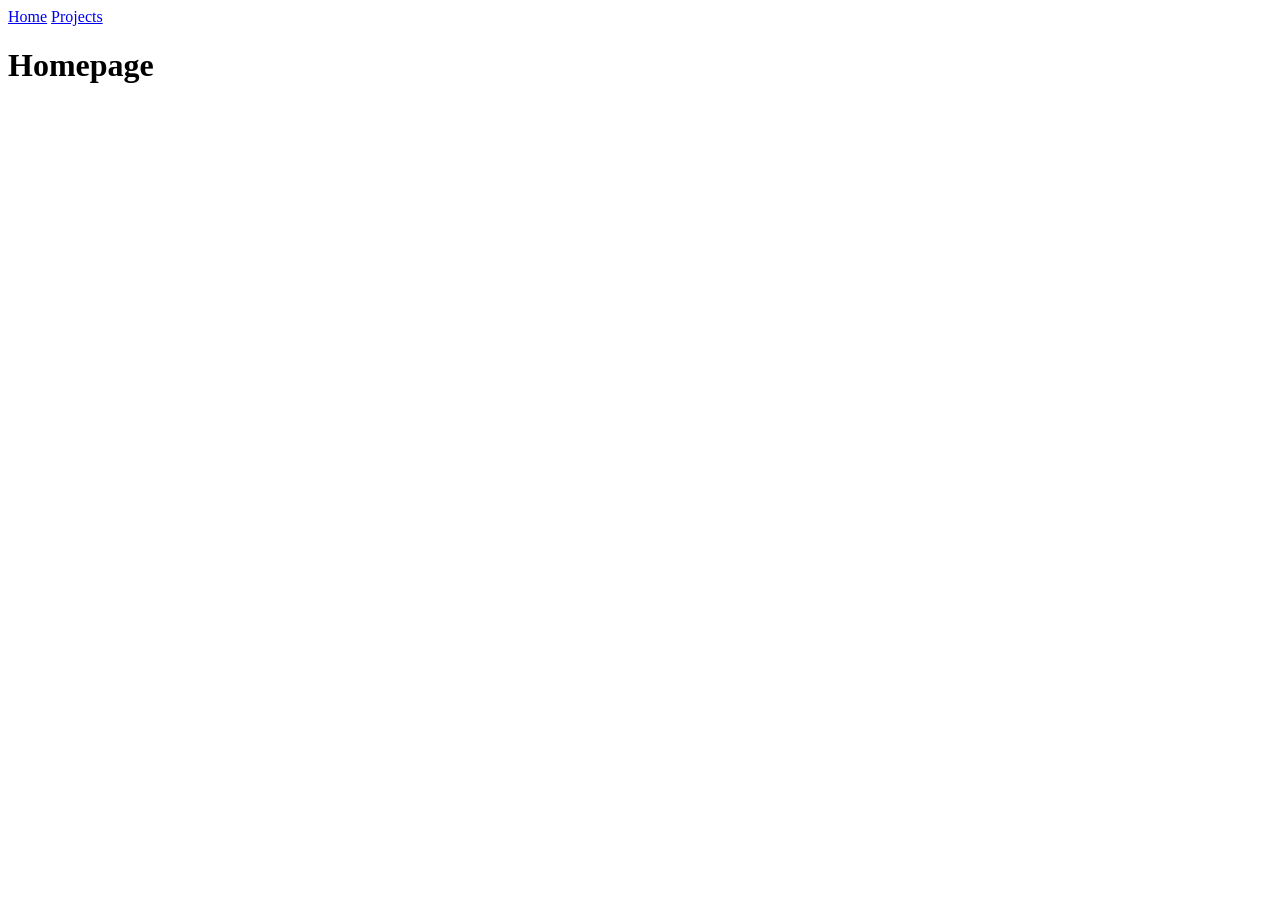
==== index.html @ c61e8383 "initial commit" ====
<!DOCTYPE html>
<html lang="en">
<head>
    <meta charset="UTF-8">
    <meta name="viewport" content="width=device-width, initial-scale=1.0">
    <title>Home</title>
</head>
<body>
    <header>
        <nav>
            <a href="#">Home</a>
            <a href="html/projects.html">Projects</a>
        </nav>
    </header>
    <h1>Homepage</h1>
</body>
</html>
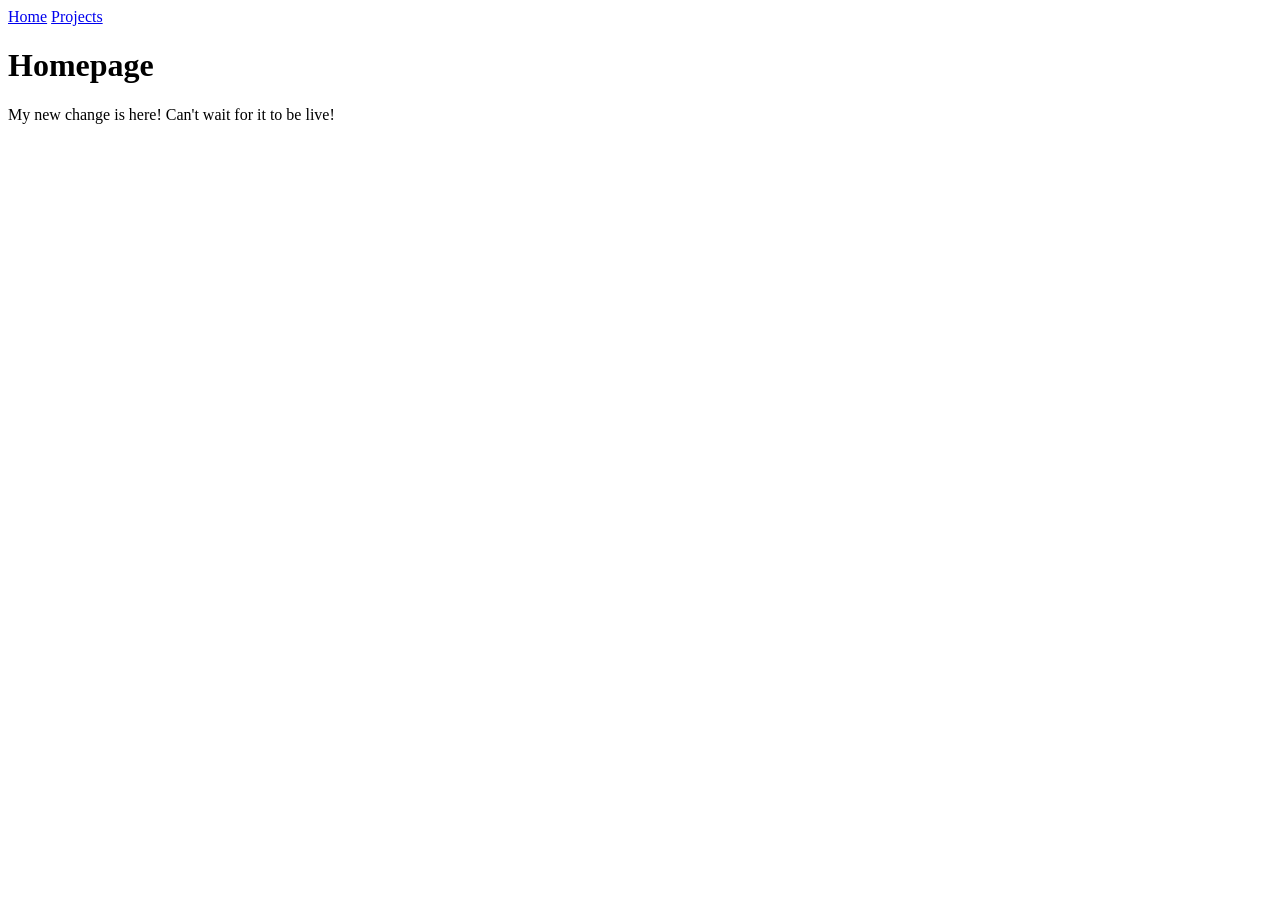
==== commit d46dc849: "added a new paragraph to my index page" ====
--- a/index.html
+++ b/index.html
@@ -13,5 +13,6 @@
         </nav>
     </header>
     <h1>Homepage</h1>
+    <p>My new change is here! Can't wait for it to be live!</p>
 </body>
 </html>
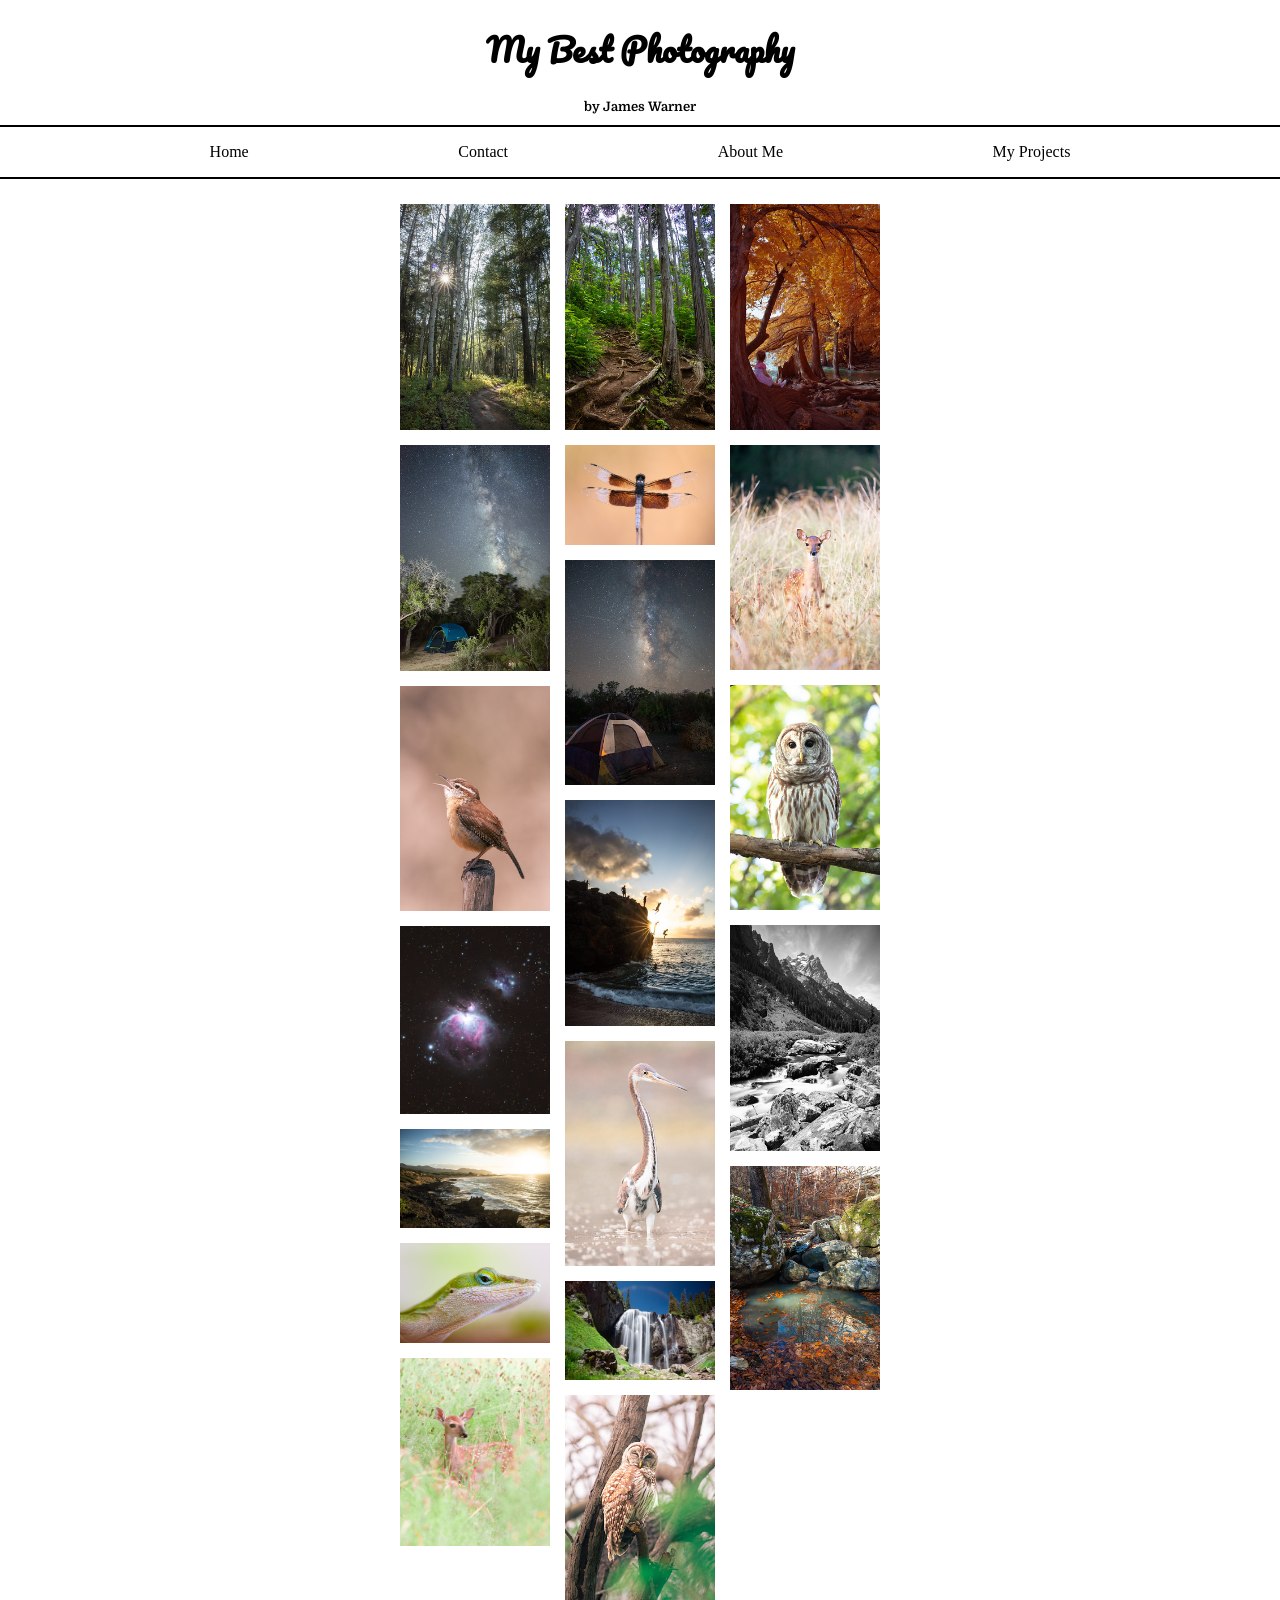
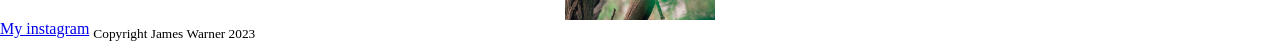
==== commit 4c39b09c: "initial commit" ====
--- a/index.html
+++ b/index.html
@@ -1,18 +1,45 @@
+<!--Don't touch the HTML for this activity!-->
 <!DOCTYPE html>
 <html lang="en">
 <head>
-    <meta charset="UTF-8">
-    <meta name="viewport" content="width=device-width, initial-scale=1.0">
-    <title>Home</title>
+    <title>James Warner Photography</title>
+    <link rel="stylesheet" href="css/index.css">
 </head>
 <body>
     <header>
-        <nav>
-            <a href="#">Home</a>
-            <a href="html/projects.html">Projects</a>
-        </nav>
+        <h1>My Best Photography</h1>
+        <h2>by James Warner</h2>
     </header>
-    <h1>Homepage</h1>
-    <p>My new change is here! Can't wait for it to be live!</p>
+    <nav>
+        <a href="index.html">Home</a>
+        <a href="html/contact.html">Contact</a>
+        <a href="html/about-me.html">About Me</a>
+        <a href="html/my-projects.html">My Projects</a>
+    </nav>
+    <div id="img-container">
+        <img src="images/img1.jpg" alt="photography by james warner">
+        <img src="images/img2.jpg" alt="photography by james warner">
+        <img src="images/img3.jpg" alt="photography by james warner">
+        <img src="images/img4.jpg" alt="photography by james warner">
+        <img src="images/img5.jpg" alt="photography by james warner">
+        <img src="images/img6.jpg" alt="photography by james warner">
+        <img src="images/img7.jpg" alt="photography by james warner">
+        <img src="images/img8.jpg" alt="photography by james warner">
+        <img src="images/img9.jpg" alt="photography by james warner">
+        <img src="images/img10.jpg" alt="photography by james warner">
+        <img src="images/img11.jpg" alt="photography by james warner">
+        <img src="images/img12.jpg" alt="photography by james warner">
+        <img src="images/img13.jpg" alt="photography by james warner">
+        <img src="images/img14.jpg" alt="photography by james warner">
+        <img src="images/img15.jpg" alt="photography by james warner">
+        <img src="images/img16.jpg" alt="photography by james warner">
+        <img src="images/img17.jpg" alt="photography by james warner">
+        <img src="images/img18.jpg" alt="photography by james warner">
+        <img src="images/img19.jpg" alt="photography by james warner">
+    </div>
+    <footer>
+        <a href="https://www.instagram.com">My instagram</a>
+        <sub>Copyright James Warner 2023</sub>
+    </footer>
 </body>
 </html>
--- a/css/index.css
+++ b/css/index.css
@@ -0,0 +1,54 @@
+/* Add your CSS here to style the photography portfolio*/
+
+/* Go here to get fonts: https://fonts.google.com/*/
+/* Select a font, and copy it's @import statement. Paste at the top of this file.*/
+
+/* Flexbox cheat sheet: https://flexbox.malven.co/*/
+@import url('https://fonts.googleapis.com/css2?family=Domine&family=Fasthand&family=Pacifico&display=swap');
+
+body {
+    margin: 0;
+}
+
+h1 {
+    font-family: Pacifico;
+}
+
+h2 {
+    font-family: Domine;
+    font-size: small;
+}
+
+header {
+    text-align: center;
+}
+
+nav {
+    display: flex;
+    justify-content: space-evenly;
+    border-top: 2px solid black;
+    border-bottom: 2px solid black;
+    height: 50px;
+    line-height: 50px;
+}
+
+nav a {
+    text-decoration: none;
+    color: black;
+
+}
+
+img {
+    max-width: 150px;
+}
+
+#img-container {
+    margin-top: 25px;
+    display: flex;
+    flex-direction: column;
+    flex-wrap: wrap;
+    max-height: 1500px;
+    justify-content: center;
+    align-content: center;
+    gap: 15px;
+}
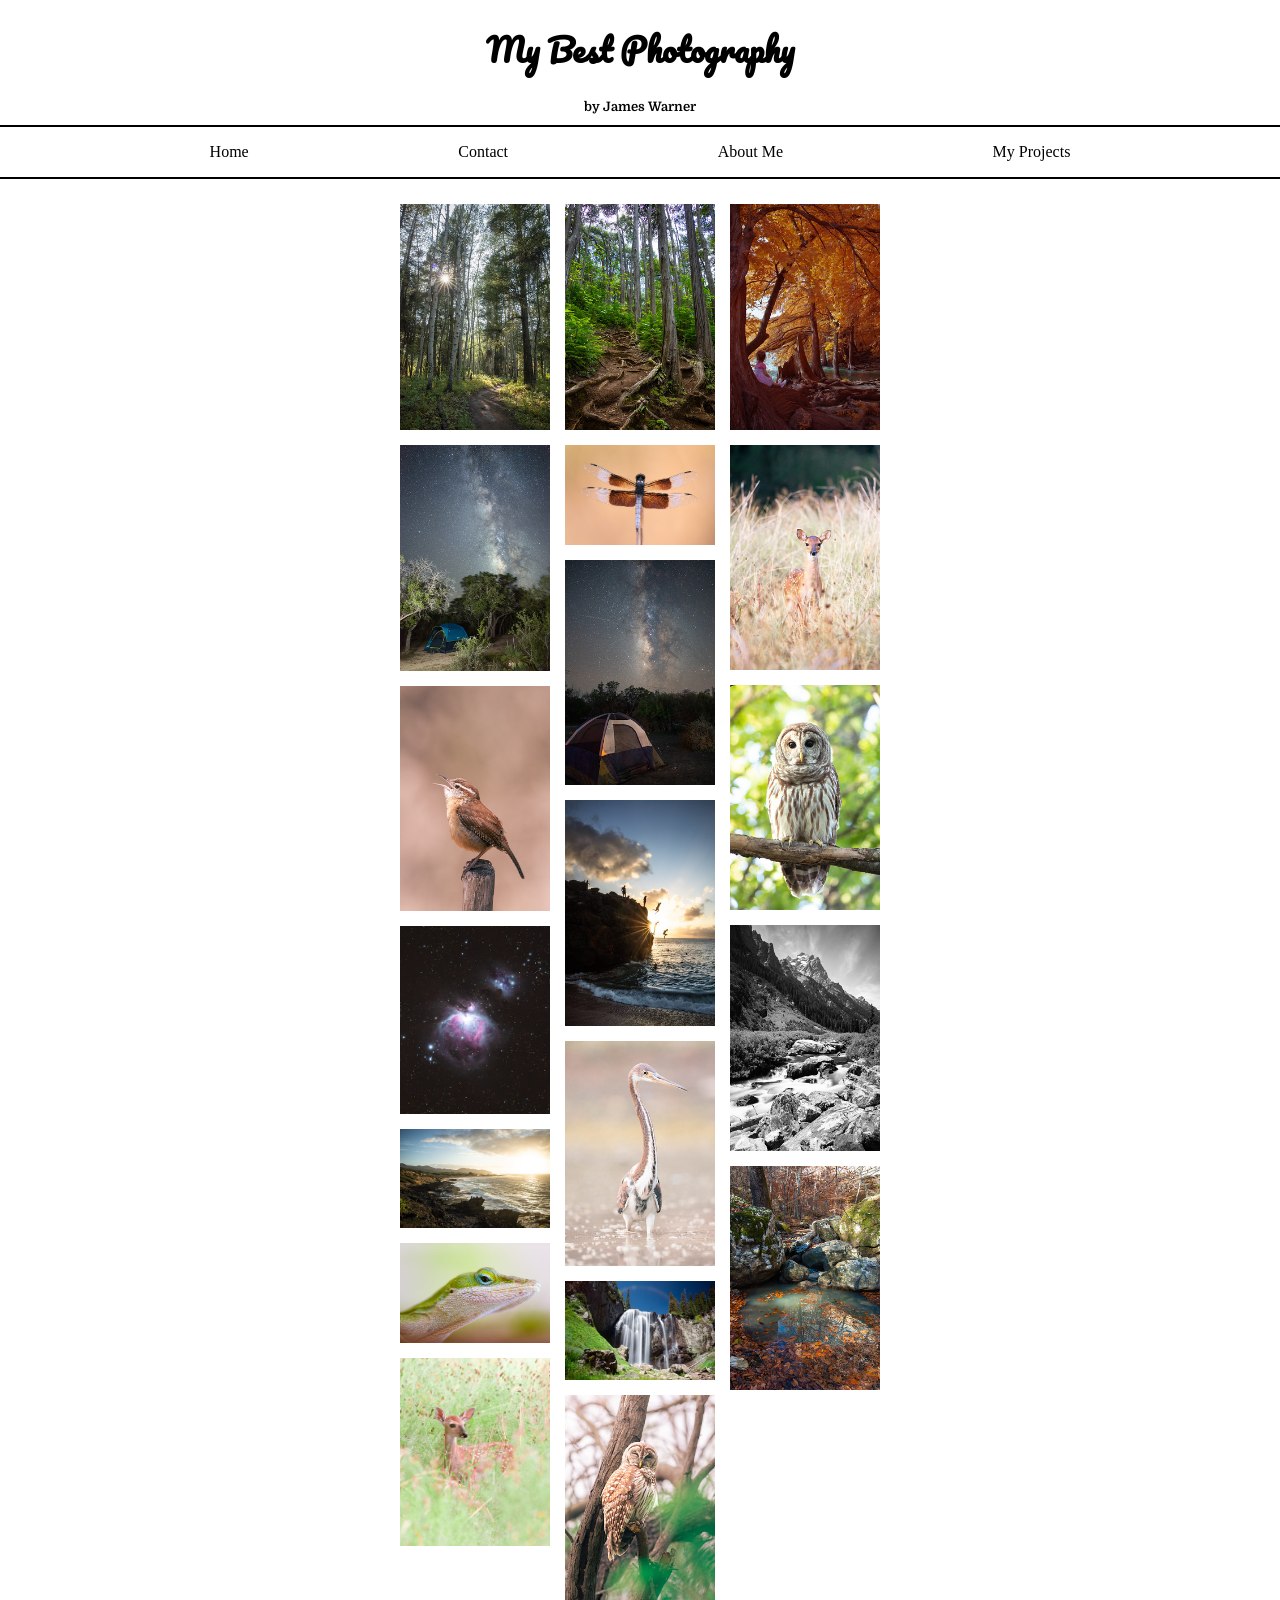
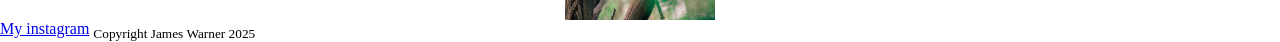
==== commit d6fb7b11: "updated copyright year" ====
--- a/index.html
+++ b/index.html
@@ -39,7 +39,7 @@
     </div>
     <footer>
         <a href="https://www.instagram.com">My instagram</a>
-        <sub>Copyright James Warner 2023</sub>
+        <sub>Copyright James Warner 2025</sub>
     </footer>
 </body>
 </html>
